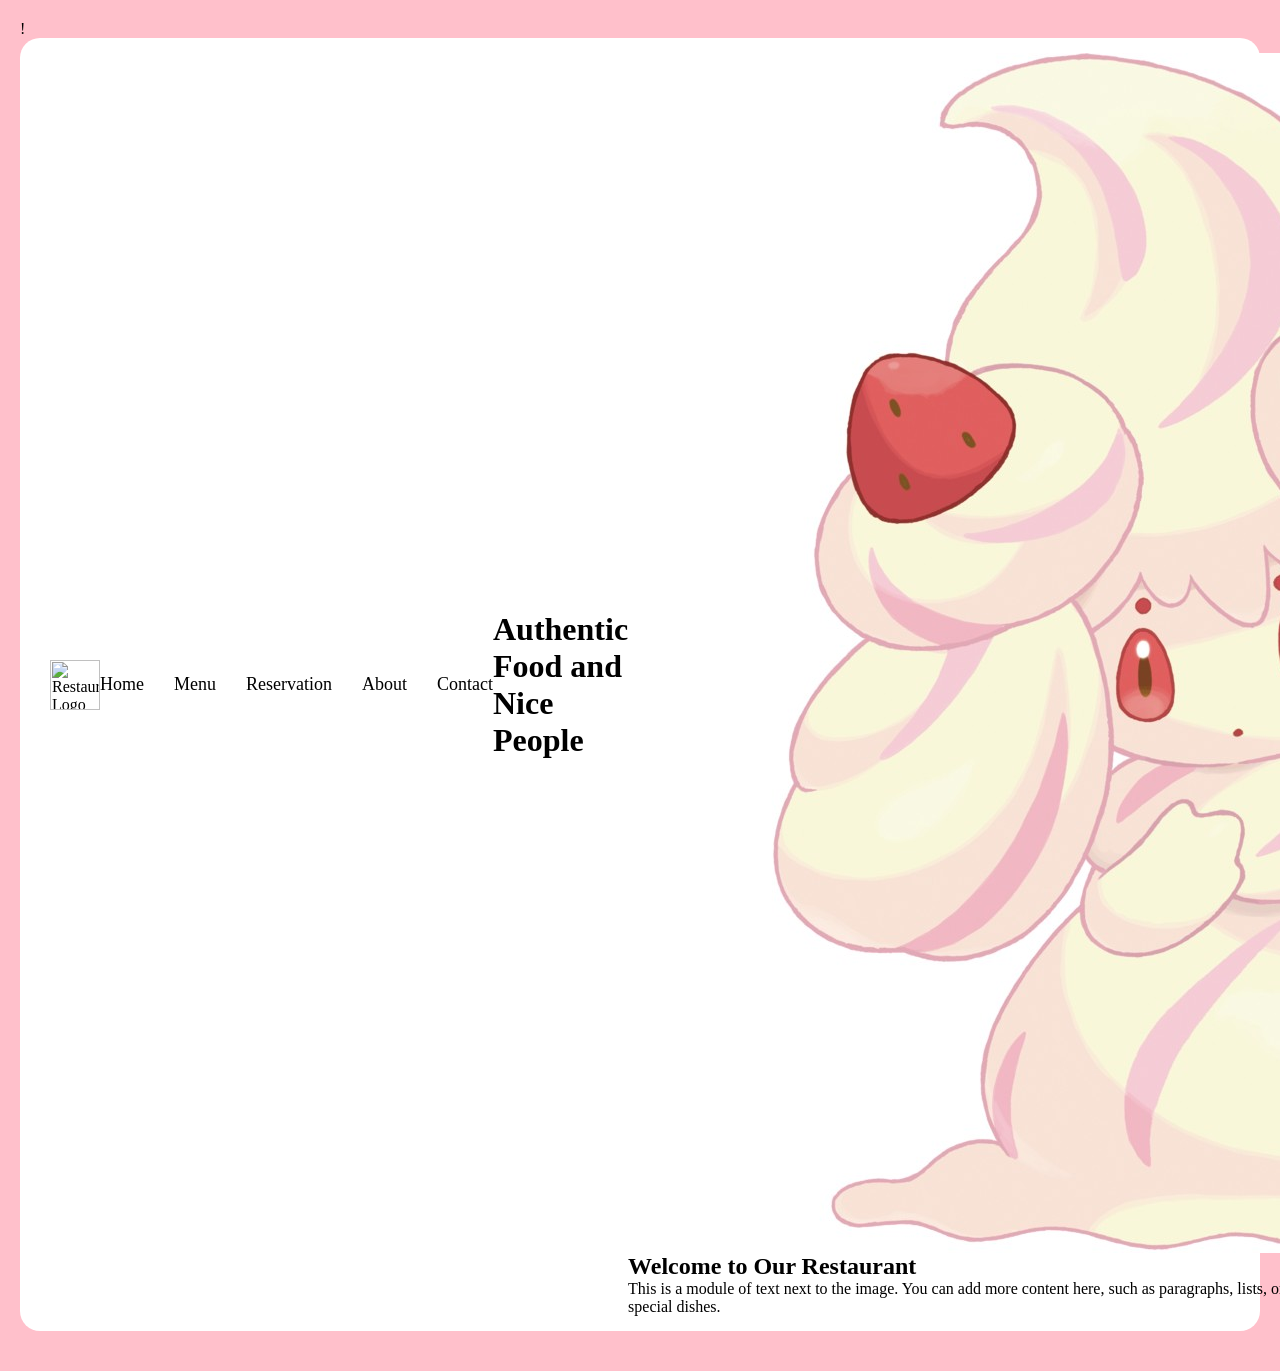
==== index.html @ 1474b0f2 "first commit" ====
!<!DOCTYPE html>
<html lang="en">
<head>
    <meta charset="UTF-8">
    <meta name="viewport" content="width=device-width, initial-scale=1.0">
    <title>Restaurant Layout Tutorial</title>
    <link rel="stylesheet" href="styles.css">
</head>
<body>
<!-- Navigation Bar -->
<div class="navbar">
    <div class="logo">
        <img src="logo.png" alt="Restaurant Logo">
    </div>
    
    <ul>
        <li><a href="#home">Home</a></li>
        <li><a href="#menu">Menu</a></li>
        <li><a href="#reservation">Reservation</a></li>
        <li><a href="#about">About</a></li>
        <li><a href="#contact">Contact</a></li>
    </ul>
<!-- Hero Section -->
<div class="hero-section">
    <h1>Authentic Food and Nice People</h1>
</div>
<!-- Content Section -->
<div class="content">
    <div class="image-box">
        <img src="food-image.jpg" alt="Delicious food">
    </div>

    <div class="text-module">
        <h2>Welcome to Our Restaurant</h2>
        <p>This is a module of text next to the image. You can add more content here, such as paragraphs, lists, or other HTML elements to describe your restaurant, share your story, or highlight special dishes.</p>
    </div>
</div>
</div>
</body>
</html>
---- styles.css ----
/* Basic Reset - removes default browser spacing */
* {
    margin: 0;
    padding: 0;
    box-sizing: border-box;
}
/* Body Styling */
body {
    font-family: Baskerville, serif;
    background-color: pink;
    padding: 20px;
}
/* Navigation Bar Container */
.navbar {
    background-color: white;
    padding: 15px 30px;
    display: flex;
    justify-content: space-between;
    align-items: center;
    margin-bottom: 20px;
    border-radius: 20px;
}

/* Logo Styling */
.logo img {
    height: 50px;
    width: auto;
}

/* Navigation Menu List */
.navbar ul {
    list-style-type: none;
    display: flex;
    gap: 30px;
}

.navbar li {
    display: inline;
}

/* Navigation Links */
.navbar a {
    color: black;
    text-decoration: none;
    font-size: 18px;
    transition: all 0.3s ease;
}

/* Hover Effect for Navigation Links */
.navbar a:hover {
    color: #ff85c8;
}
/* food image styling */
.food-image {
    height: 100px;
    width: auto;
}
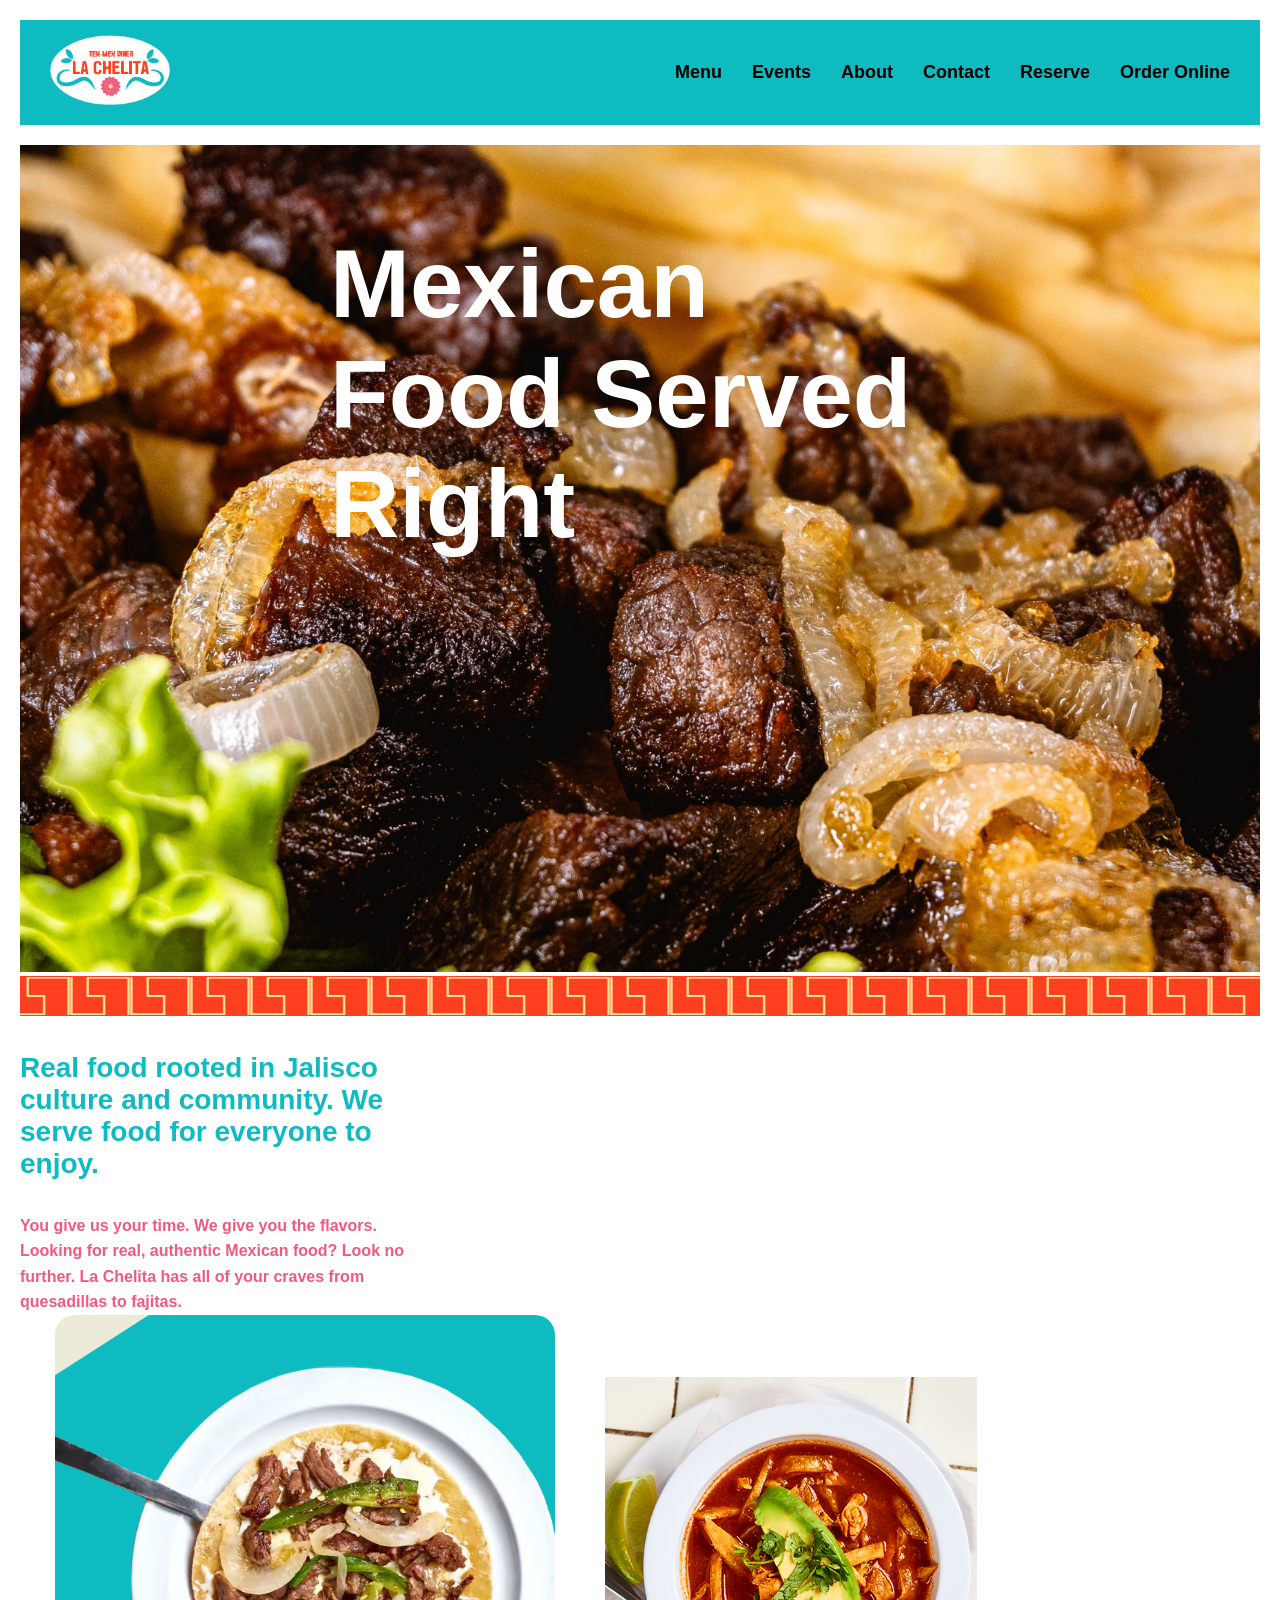
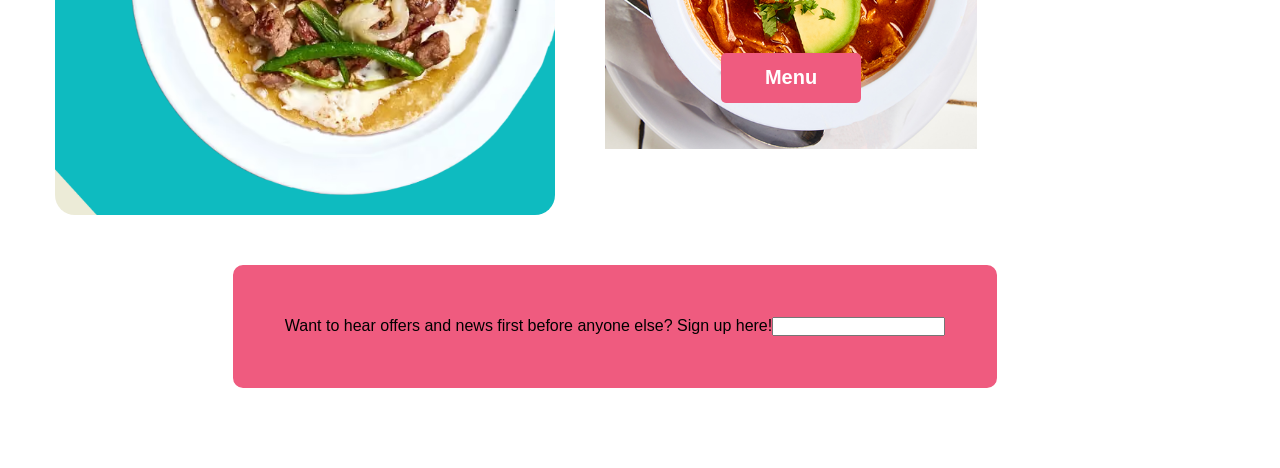
==== commit 5ba600d8: "first real update to website" ====
--- a/index.html
+++ b/index.html
@@ -1,40 +1,88 @@
-!<!DOCTYPE html>
+<!DOCTYPE html>
 <html lang="en">
 <head>
     <meta charset="UTF-8">
     <meta name="viewport" content="width=device-width, initial-scale=1.0">
-    <title>Restaurant Layout Tutorial</title>
+    <title>La Chelita</title>
     <link rel="stylesheet" href="styles.css">
 </head>
 <body>
 <!-- Navigation Bar -->
 <div class="navbar">
-    <div class="logo">
-        <img src="logo.png" alt="Restaurant Logo">
+    <div class="la-chelitasmalllogo">
+        <a href="index.html">
+            <img src="la-chelitasmalllogo.png" alt="Restaurant Logo">
+        </a>
     </div>
     
     <ul>
-        <li><a href="#home">Home</a></li>
-        <li><a href="#menu">Menu</a></li>
-        <li><a href="#reservation">Reservation</a></li>
-        <li><a href="#about">About</a></li>
-        <li><a href="#contact">Contact</a></li>
+        <li><a href="menu.html#menu">Menu</a></li>
+        <li><a href="events.html#events">Events</a></li>
+        <li><a href="about.html#about">About</a></li>
+        <li><a href="contact.html#contact">Contact</a></li>
+        <li><a href="reserve.html#reserve">Reserve</a></li>
+        <li><a href="orderonline.html#orderonline">Order Online</a></li>
     </ul>
+</div>
 <!-- Hero Section -->
 <div class="hero-section">
-    <h1>Authentic Food and Nice People</h1>
+
+    
 </div>
+<!-- large food image -->
+ <div class="image-container">
+    <div class="steakcloseup"></div>
+  <img src="steakcloseup.jpg" alt="Carne Asada"
+    style="width:100%";>
+
+
+
+ <div class="centered">
+    Mexican Food Served Right</div>
+</div>
+
 <!-- Content Section -->
-<div class="content">
-    <div class="image-box">
-        <img src="food-image.jpg" alt="Delicious food">
+<div class="divider-pattern"
+    id="divider-pattern">
+<br>
+<br>
+<br>
+<br>
+<br>
+    </div>
+    <div class="text-module">
+        <br>
+        <br>
+        <h2>Real food rooted in Jalisco culture and community. We serve food for everyone to enjoy.</h2>   
+        </div>  
+    <br>
+    <div class="text-module-para">
+        <p>You give us your time. We give you the flavors. Looking for real, authentic Mexican food? Look no further. La Chelita has all of your craves from quesadillas to fajitas.</p>
     </div>
 
-    <div class="text-module">
-        <h2>Welcome to Our Restaurant</h2>
-        <p>This is a module of text next to the image. You can add more content here, such as paragraphs, lists, or other HTML elements to describe your restaurant, share your story, or highlight special dishes.</p>
+  <div class="content">
+    <div class="image-row">
+        <img src="carneasadaquesdilla.png" alt="Carne Asada Quesadilla">
+        
     </div>
+
+<div class="container">
+  <img src="chickentortillasoup.png" alt="Chicken Tortilla Soup">
+  <button class="btn">Menu</button>
 </div>
+
+<div class="email-box">
+    <p>Want to hear offers and news first before anyone else?
+        Sign up here!</p>
+<br>
+      <label for="email"></label>
+    <input type="email" id="email" name="email">
+    </div>
+
+<div class="divider-pattern"
+    id="divider-pattern">
+    </div>
+    
 </div>
 </body>
 </html>
--- a/styles.css
+++ b/styles.css
@@ -4,26 +4,32 @@
     padding: 0;
     box-sizing: border-box;
 }
+
+
+
+
+
+
 /* Body Styling */
 body {
-    font-family: Baskerville, serif;
-    background-color: pink;
+    font-family: Verdana, sans-serif;
+    background-color: rgb(255, 255, 255);
     padding: 20px;
 }
 /* Navigation Bar Container */
 .navbar {
-    background-color: white;
+    background-color: #0ebbc0;
     padding: 15px 30px;
     display: flex;
     justify-content: space-between;
     align-items: center;
     margin-bottom: 20px;
-    border-radius: 20px;
+    border-radius: 0px;
 }
 
 /* Logo Styling */
-.logo img {
-    height: 50px;
+.la-chelitasmalllogo img {
+    height: 70px;
     width: auto;
 }
 
@@ -44,14 +50,226 @@
     text-decoration: none;
     font-size: 18px;
     transition: all 0.3s ease;
+    font-weight: bold;
 }
 
 /* Hover Effect for Navigation Links */
 .navbar a:hover {
-    color: #ff85c8;
-}
+    color: #ef5b7f;
+}
+
+
+
+
+
+
 /* food image styling */
-.food-image {
+.chickentortillasoup img {
     height: 100px;
     width: auto;
+}
+
+/* divider pattern styling */
+.divider-pattern {
+    height: 40px;
+    background-color: #ff4020;
+    background-image: url('divider-patterntwo.png');
+    background-repeat: repeat-x;
+    background-position: center;
+        background-position-x:center;
+        background-position-y:center;
+    background-size: 60px 40px;
+    border-block: 1px solid #ff4020;
+        border-block-start-width: 1px;
+        border-block-end-width: 1px;
+        border-block-start-style: solid;
+        border-block-end-style: solid;
+        border-block-start-color: rgb(255, 64, 32);
+        border-block-end-color: rgb(255, 64, 32);
+}
+
+/*order online button styling */
+
+
+
+
+
+
+/*large food screen image styling */
+.image-container {
+  position: relative;
+  display: inline-block;
+}
+
+.steakcloseup img {
+    height: 500px;
+    width: auto;
+}
+
+
+
+
+/* Centered text */
+.centered {
+  position: absolute;
+  top: 30%;
+  left: 50%;
+  transform: translate(-50%, -50%);
+  font-family: verdana, sans-serif;
+  font-size: 96px;
+  font-weight: bold;
+  color: white;
+}
+
+/* text module styling */
+.text-module {
+    color: #0ebbc0;
+    font-family: Verdana, sans-serif;
+
+}
+
+.text-module-para{
+    color:#ef5b7f;
+    font-family: Verdana, sans-serif;
+    font-weight: bold;
+}
+
+
+
+
+
+
+/* Content Section Layout */
+.content {
+    width: 100%;
+    display: flex;
+    justify-content: center;
+    align-items: center;
+    gap: 50px;
+    padding-bottom: 60px;
+    flex-wrap: wrap;
+}
+
+/* Image Box Styling */
+.image-row img {
+    width: 500px;
+    height: 500px;
+    border-radius: 20px;
+    object-fit: cover;
+}
+
+/* Text Module Styling */
+.text-module {
+    max-width: 400px;
+    text-align: left;
+}
+
+.text-module h2 {
+    font-size: 28px;
+    margin-bottom: 15px;
+}
+
+.text-module-para {
+    font-size: 16px;
+    line-height: 1.6;
+    text-align: left;
+    max-width: 400px;
+}
+/*image box styling */
+.image-row {
+  display: flex;
+  align-items: flex-start;
+  gap: 10px;
+}
+
+
+
+
+
+
+
+
+/* Container needed to position the button. Adjust the width as needed */
+.container {
+  position: relative;
+  width: 50%;
+}
+
+/* Make the image responsive */
+.container img {
+  width: 60%;
+  height: auto;
+}
+
+/* Style the button and place it in the middle of the container/image */
+.container .btn {
+  position: absolute;
+  width: 140px;
+  height: 50px;
+  top: 80%;
+  left: 30%;
+  transform: translate(-50%, -50%);
+  -ms-transform: translate(-50%, -50%);
+  background-color: #ef5b7f;
+  color: white;
+  font-size: 20px;
+  font-weight: bold;
+  padding: 12px 24px;
+  border: none;
+  cursor: pointer;
+  border-radius: 5px;
+}
+
+.container .btn:hover {
+  background-color: #0ebbc0;
+}
+
+
+.email-box {
+    
+    display: flex;
+    border: 2px solid #ef5b7f;
+    background-color: #ef5b7f;
+    border-radius: 10px;
+    padding: 50px;
+}
+
+
+
+
+
+
+* second box on home page*/
+.container-second {
+  position: relative;
+  width: 50%;
+}
+
+/* Make the image responsive */
+.container-second img {
+  width: 60%;
+  height: auto;
+}
+
+/* Style the button and place it in the middle of the container/image */
+.container-second .btn {
+  position: absolute;
+  width: 140px;
+  height: 50px;
+  top: 80%;
+  left: 30%;
+  transform: translate(-50%, -50%);
+  -ms-transform: translate(-50%, -50%);
+  background-color: #ef5b7f;
+  color: white;
+  font-size: 20px;
+  font-weight: bold;
+  padding: 12px 24px;
+  border: none;
+  cursor: pointer;
+  border-radius: 5px;
+}
+
+.container .btn:hover {
+  background-color: #0ebbc0;
 }
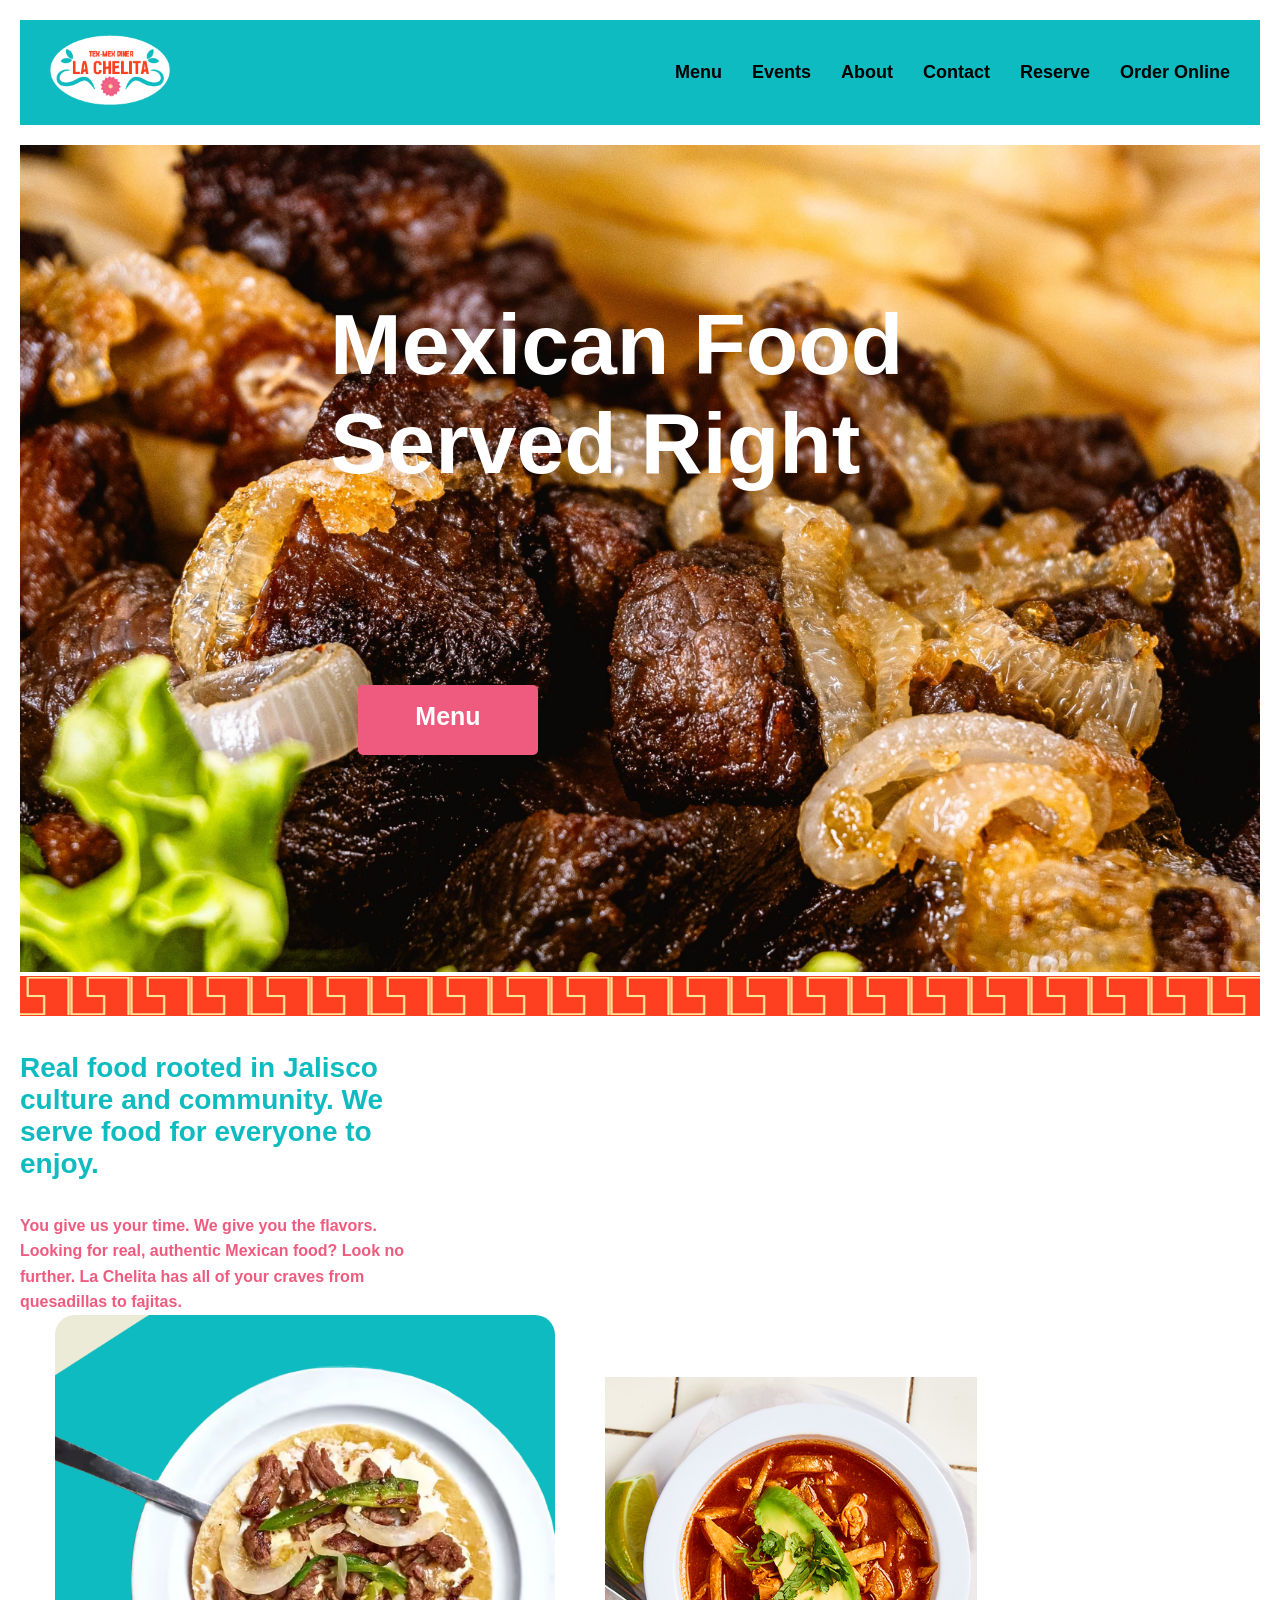
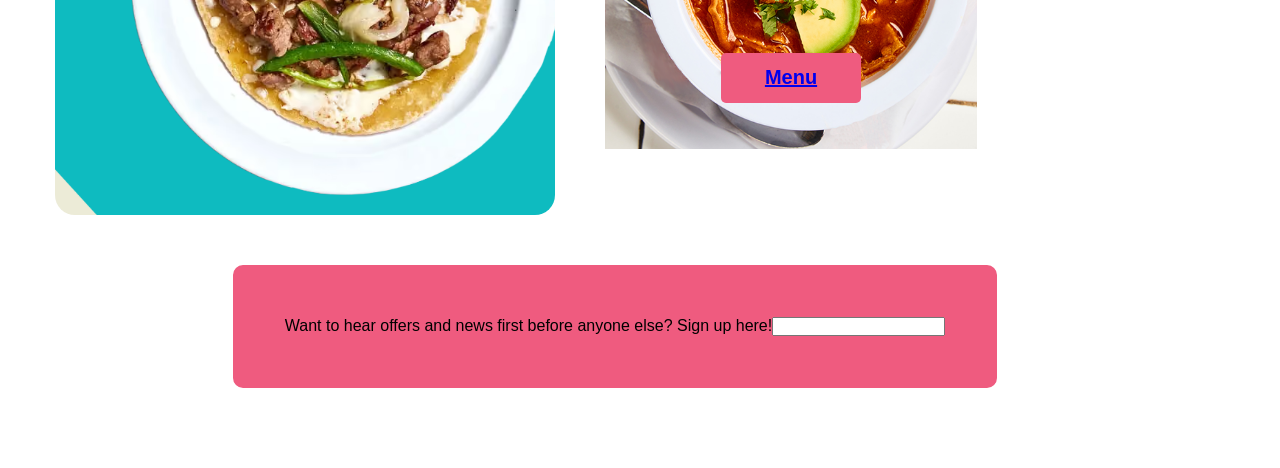
==== commit e63d98ff: "testing" ====
--- a/index.html
+++ b/index.html
@@ -41,6 +41,13 @@
     Mexican Food Served Right</div>
 </div>
 
+<div class="menu-button-image">
+    
+    Menu
+</div>  
+
+
+
 <!-- Content Section -->
 <div class="divider-pattern"
     id="divider-pattern">
@@ -68,7 +75,9 @@
 
 <div class="container">
   <img src="chickentortillasoup.png" alt="Chicken Tortilla Soup">
-  <button class="btn">Menu</button>
+  <button class="btn">
+    <a href="menu.html#menu">Menu</a>
+  </button>
 </div>
 
 <div class="email-box">
--- a/styles.css
+++ b/styles.css
@@ -116,10 +116,38 @@
   left: 50%;
   transform: translate(-50%, -50%);
   font-family: verdana, sans-serif;
-  font-size: 96px;
+  font-size: 86px;
   font-weight: bold;
   color: white;
 }
+
+/* menu home image button styling */
+.menu-button-image {
+  position: absolute;
+  width: 180px;
+  height: 70px;
+  top: 80%;
+  left: 35%;
+  transform: translate(-50%, -50%);
+  -ms-transform: translate(-50%, -50%);
+  background-color: #ef5b7f;
+  color: white;
+  font-size: 25px;
+  font-weight: bold;
+  padding: 17px 24px;
+  border: none;
+  cursor: pointer;
+  border-radius: 5px;
+  text-align: center;
+}
+
+.menu-button-image:hover {
+  background-color: #0ebbc0;
+}
+
+
+
+
 
 /* text module styling */
 .text-module {
@@ -238,6 +266,66 @@
 
 
 
+/*large about heading*/
+.about-heading {
+    font-size: 48px;
+    font-family: Verdana, sans-serif;
+    font-weight: bold;
+    color: #0ebbc0;
+    text-align: left;
+    margin-bottom: 20px;
+}
+
+/*paragraph styling for about section*/
+.about-paragraph {
+    font-size: 18px;
+    font-family: Verdana, sans-serif;
+    line-height: 1.6;
+    color: #ef5b7f;
+    text-align: left;
+    max-width: 600px;
+    margin-bottom: 20px;
+    font-weight: bold;
+}
+
+/*about image styling*/
+.about-image img {
+    width: 100%;
+    height: auto;
+    border-radius: 10px;
+    margin-bottom: 20px;
+    font-weight: bold;
+}
+
+
+
+
+/*contact large heading*/
+.contact-heading {
+    font-size: 52px;
+    font-family: Verdana, sans-serif;
+    font-weight: bold;
+    color: #0ebbc0;
+    text-align: left;
+    margin-bottom: 20px;
+    max-width: 800px;
+}
+
+/*contact paragraph styling*/
+.contact-paragraph {
+    font-size: 40px;
+    font-family: Verdana, sans-serif;
+    line-height: 1.6;
+    color: #ef5b7f;
+    text-align: left;
+    max-width: 600px;
+    margin-bottom: 20px;
+    font-weight: bold;
+}
+
+
+
+
 
 * second box on home page*/
 .container-second {
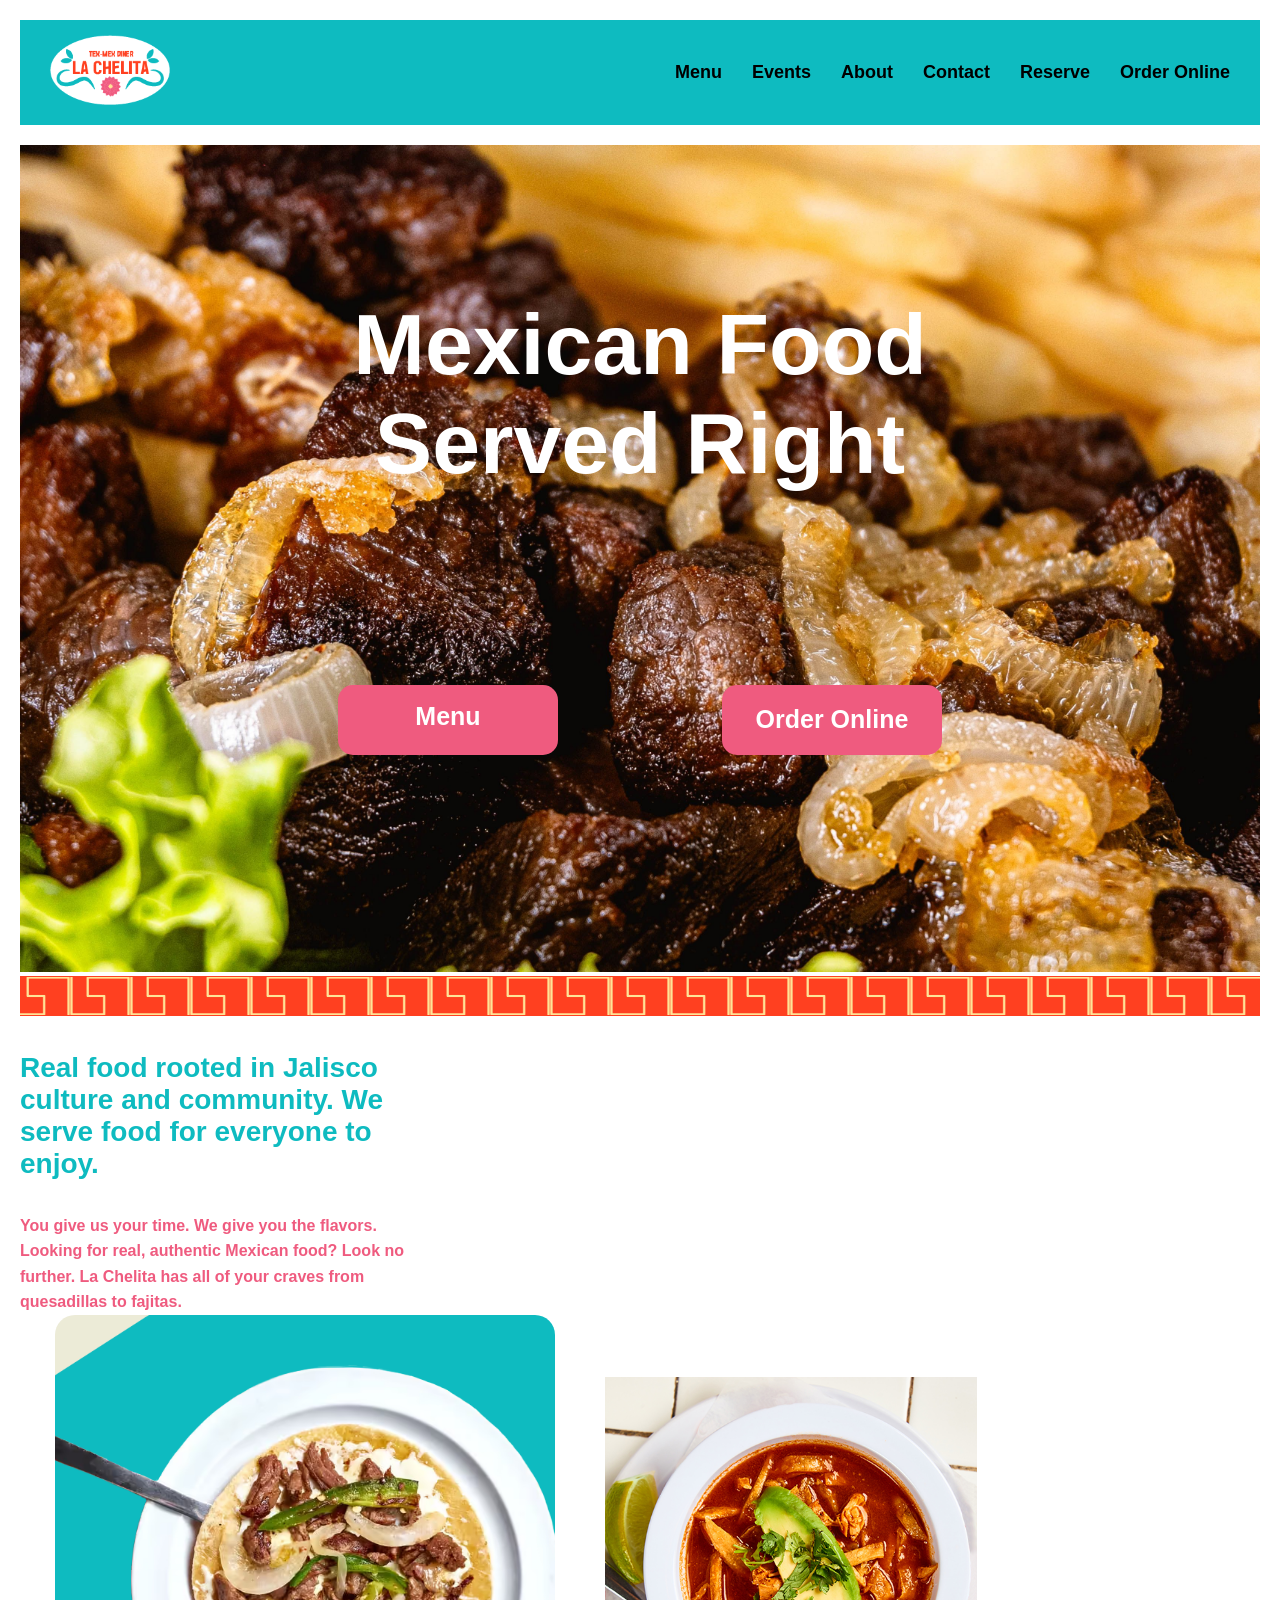
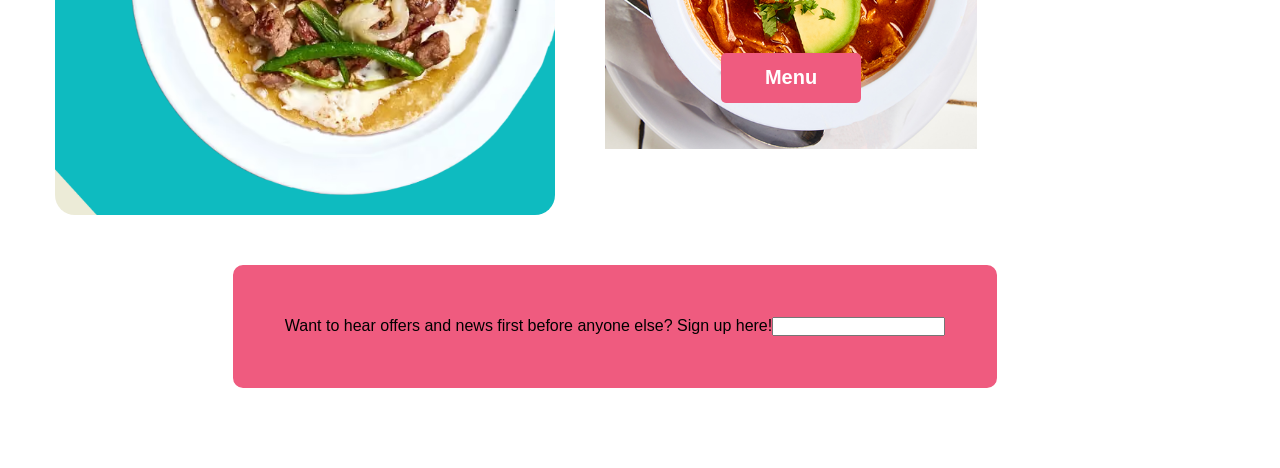
==== commit 76f57173: "test push" ====
--- a/index.html
+++ b/index.html
@@ -42,9 +42,12 @@
 </div>
 
 <div class="menu-button-image">
-    
     Menu
 </div>  
+<div class="orderonline-button-image">
+    Order Online
+</div>
+
 
 
 
@@ -76,7 +79,7 @@
 <div class="container">
   <img src="chickentortillasoup.png" alt="Chicken Tortilla Soup">
   <button class="btn">
-    <a href="menu.html#menu">Menu</a>
+    Menu
   </button>
 </div>
 
--- a/styles.css
+++ b/styles.css
@@ -119,12 +119,13 @@
   font-size: 86px;
   font-weight: bold;
   color: white;
+  text-align: center;
 }
 
 /* menu home image button styling */
 .menu-button-image {
   position: absolute;
-  width: 180px;
+  width: 220px;
   height: 70px;
   top: 80%;
   left: 35%;
@@ -137,7 +138,7 @@
   padding: 17px 24px;
   border: none;
   cursor: pointer;
-  border-radius: 5px;
+  border-radius: 15px;
   text-align: center;
 }
 
@@ -145,8 +146,29 @@
   background-color: #0ebbc0;
 }
 
-
-
+/* order online home button styling */
+.orderonline-button-image {
+  position: absolute;
+  width: 220px;
+  height: 70px;
+  top: 80%;
+  left: 65%;
+  transform: translate(-50%, -50%);
+  -ms-transform: translate(-50%, -50%);
+  background-color: #ef5b7f;
+  color: white;
+  font-size: 25px;
+  font-weight: bold;
+  padding: 20px 20px;
+  border: none;
+  cursor: pointer;
+  border-radius: 15px;
+  text-align: center;
+}
+
+.orderonline-button-image:hover {
+  background-color: #0ebbc0;
+}
 
 
 /* text module styling */
